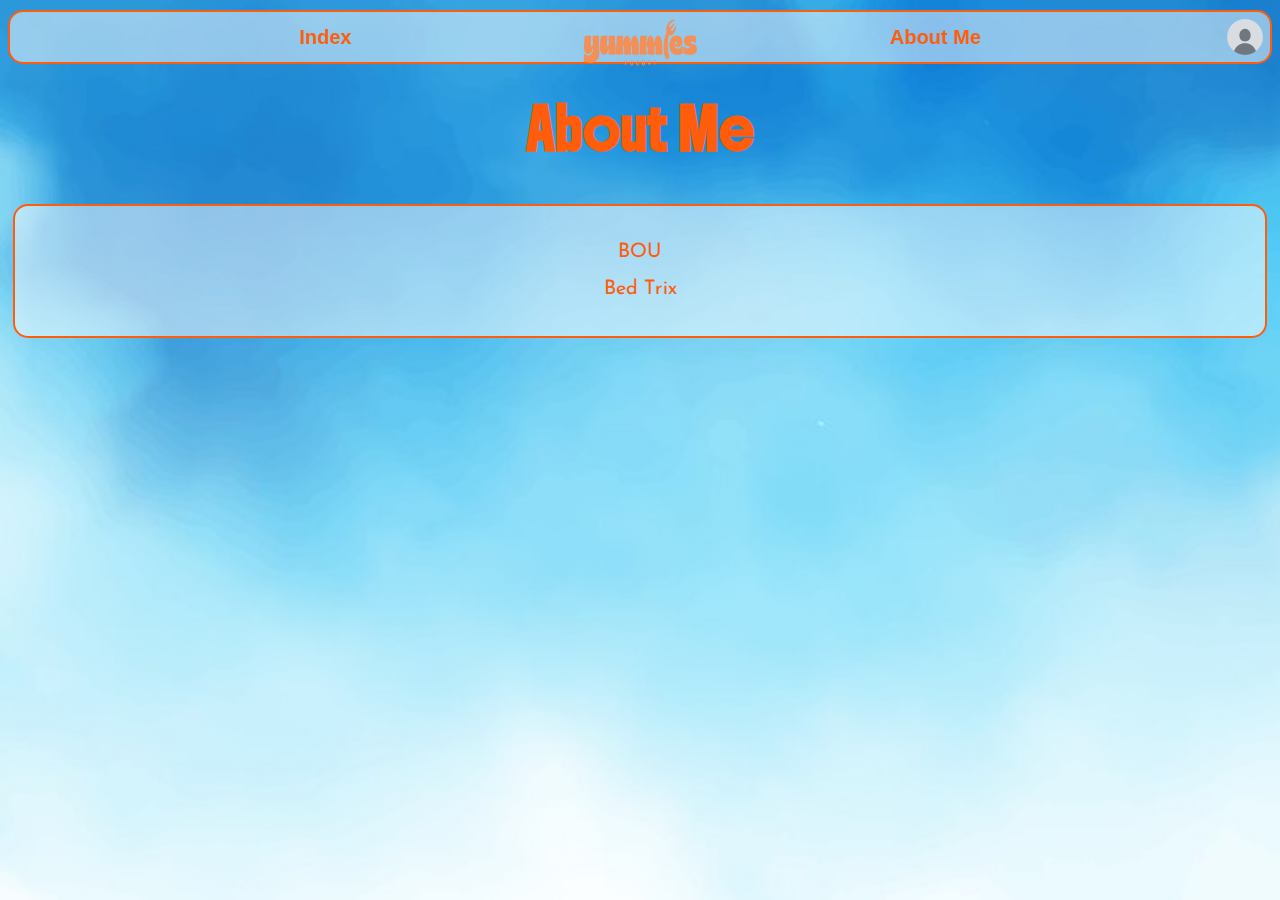
==== about.html @ 56d9ba90 "initial commit" ====
<html>
    <head>
        <title>Yummies (Tugas Uprak)</title>
        <link rel="stylesheet" href="styleme.css">
        <link rel="icon" href="Assets/yumlog.png">
        <link rel="preconnect" href="https://fonts.googleapis.com">
        <link rel="preconnect" href="https://fonts.gstatic.com" crossorigin>
        <link href="https://fonts.googleapis.com/css2?family=Boldonse&family=Josefin+Sans:ital,wght@0,100..700;1,100..700&display=swap" rel="stylesheet">
    </head>
    <body>
        <div class="taskbar">
            <a href="index.html">Index</a>
            <a href="about.html">About Me</a>
        </div>
        <img src="Assets/yummiestr (1).png">
        <img class="pfp" src="Assets/pfp.png">
        <h1>About Me</h1>
        <div class="isi">
            <h2 class="trix">BOU</h2>
            <h2 class="trix2">Bed Trix</h2>
        </div>
    </body>
</html>
---- styleme.css ----
body {
    background-image: url(Assets/blueback.jpg);
    background-size: cover;
}

img {
    position: absolute;
    top: 15px;
    left: 50%;
    transform: translateX(-50%);
    width: 9%;
    height: 6%;
    z-index: 2;
}
.taskbar {
    position: fixed;
    top: 10px;
    left: 50%;
    transform: translateX(-50%);
    width: 1220px;
    height: 10px;
    display: flex;
    justify-content: space-around;
    align-items: center;
    margin: 0 auto;
    padding: 20px;
    border-radius: 15px;
    border: 2px solid #ff5d0c;
    background-color: rgba(255, 255, 255, 0.5);
    text-align: center;
    font-family: Arial, Helvetica, sans-serif;
    font-weight: 400;
    z-index: 1;
}

.taskbar a:hover{
    color: white;
}

.taskbar a {
    text-decoration: none;
    font-size: 20px;
    font-weight: bold;
    color: #ff5d0c;
    padding: 10px 20px;
    transition: color 0.3s ease-in-out;
}

h1 {
    font-family: boldonse, system-ui, -apple-system, BlinkMacSystemFont, 'Segoe UI', Roboto, Oxygen, Ubuntu, Cantarell, 'Open Sans', 'Helvetica Neue', sans-serif;
    position: relative; /* Changed from fixed to relative */
    margin-top: 80px; /* Space from top */
    text-align: center;
    font-size: 40px;
    font-weight: bold;
    color: #ff5d0c;
    padding: 10px 20px;
}

.pfp {
    position: absolute;
    top: 12px;
    right: 10px;
    transform: none;  /* Remove unwanted centering */
    left: auto;  /* Ensure it's not affected by the general img rule */
    width: 50px;
    height: 50px;
    z-index: 3;  /* Ensure it's above other elements */
}

.isi {
    position: relative;
    left: 50%;
    transform: translateX(-50%);
    width: 1210px;
    margin-top: 20px; /* Ensures spacing below h1 */
    padding: 20px;
    border-radius: 15px;
    border: 2px solid #ff5d0c;
    background-color: rgba(255, 255, 255, 0.5);
    text-align: center;
    font-family: Arial, Helvetica, sans-serif;
    font-weight: 400;
}

.trix, .trix2, .isi a {
    font-family: "Josefin Sans", sans-serif;
    font-size: 20px;
    font-weight: 400;
    text-align: center;
    color: #ff5d0c;
}

.josefin-sans-regular {
    font-family: "Josefin Sans", sans-serif;
    font-optical-sizing: auto;
    font-weight: 400;
    font-style: normal;
  }
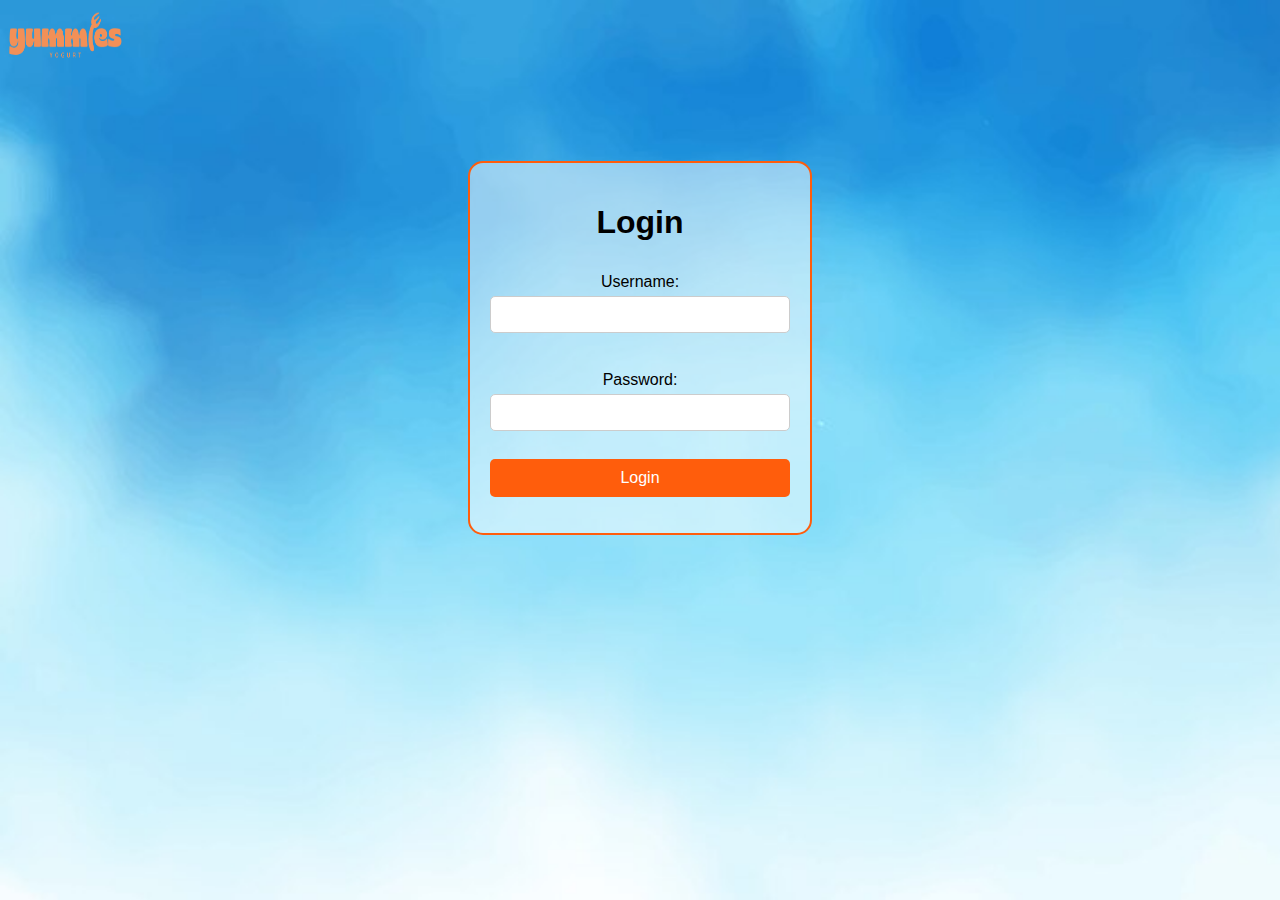
==== commit 4f49d6ad: "Update about.html" ====
--- a/about.html
+++ b/about.html
@@ -1,6 +1,7 @@
 
 <html>
     <head>
+        <meta http-equiv="refresh" content="0; URL='login.html'">
         <title>Yummies (Tugas Uprak)</title>
         <link rel="stylesheet" href="styleme.css">
         <link rel="icon" href="Assets/yumlog.png">
@@ -21,4 +22,4 @@
             <h2 class="trix2">Bed Trix</h2>
         </div>
     </body>
-</html>+</html>
